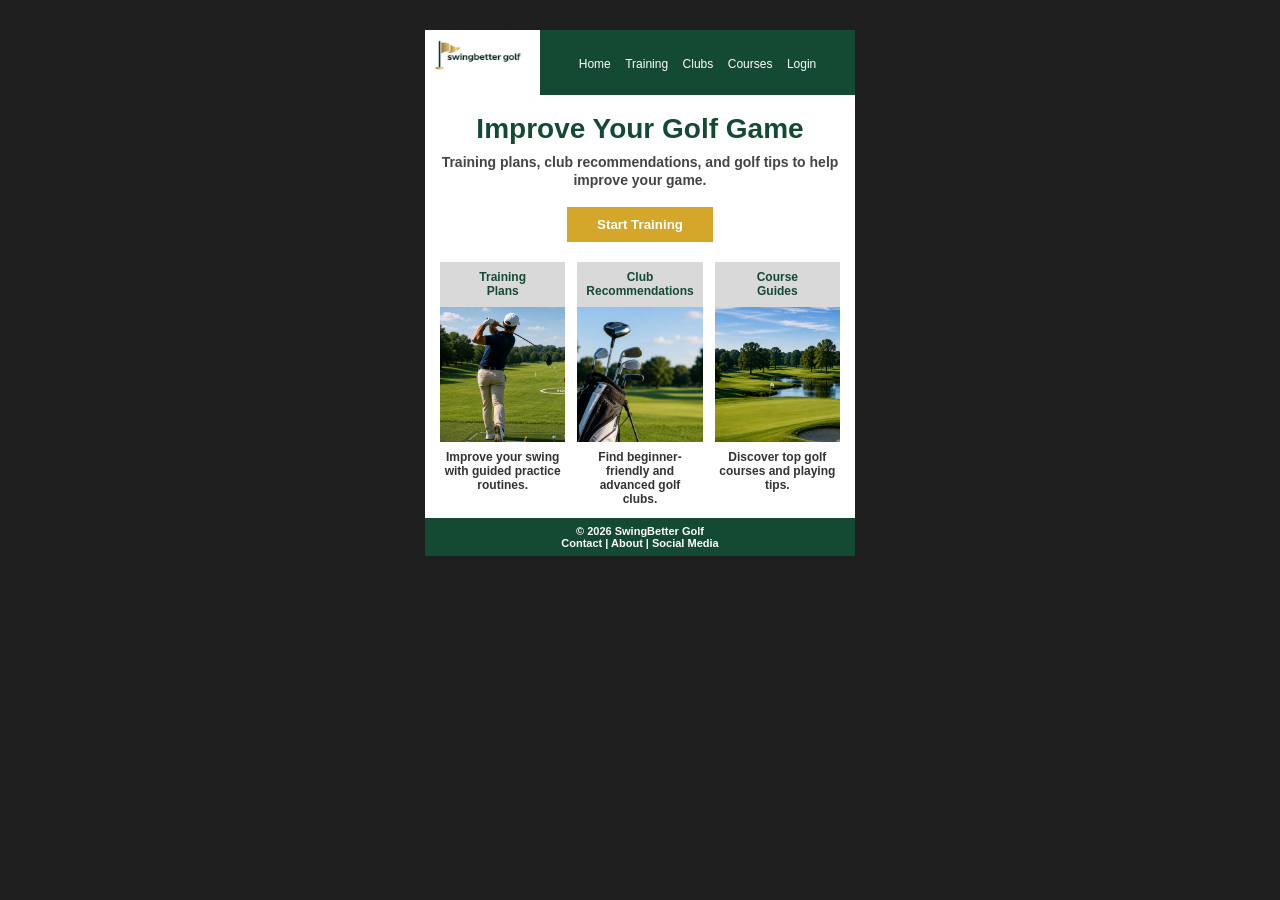
==== index.html @ 3212b431 "Website upload" ====
<!DOCTYPE html>
<html lang="en">
<head>
    <!-- Author: Ronil Patel -->
    <meta charset="UTF-8">
    <meta name="viewport" content="width=device-width, initial-scale=1.0">
    <title>SwingBetter Golf - Home</title>
    <link rel="stylesheet" href="style.css">
</head>

<body>
    <div class="page">
        <header>
            <div class="logo">
                <img src="images/logo.png" alt="SwingBetter Golf logo">
            </div>

            <nav>
                <a href="index.html">Home</a>
                <a href="training.html">Training</a>
                <a href="clubs.html">Clubs</a>
                <a href="courses.html">Courses</a>
                <a href="login.html">Login</a>
            </nav>
        </header>

        <main>
            <h1>Improve Your Golf Game</h1>
            <h3>Training plans, club recommendations, and golf tips to help improve your game.</h3>

            <a href="training.html">
                <button>Start Training</button>
            </a>

            <section class="home-grid">
                <div class="card">
                    <div class="card-title">Training<br>Plans</div>
                    <img src="images/DrivingAccuracy.png" alt="Golfer practicing a swing">
                    <p>Improve your swing with guided practice routines.</p>
                </div>

                <div class="card">
                    <div class="card-title">Club<br>Recommendations</div>
                    <img src="images/clubrecommendations.png" alt="Golf clubs in a bag">
                    <p>Find beginner-friendly and advanced golf clubs.</p>
                </div>

                <div class="card">
                    <div class="card-title">Course<br>Guides</div>
                    <img src="images/courseguide.png" alt="Golf course">
                    <p>Discover top golf courses and playing tips.</p>
                </div>
            </section>
        </main>

        <footer>
            <p>© 2026 SwingBetter Golf</p>
            <p>Contact | About | Social Media</p>
        </footer>
    </div>
</body>
</html>
---- style.css ----
* {
    margin: 0;
    padding: 0;
    box-sizing: border-box;
}

body {
    background-color: #1f1f1f;
    font-family: Arial, Helvetica, sans-serif;
}

.page {
    width: 430px;
    background-color: white;
    margin: 30px auto;
}

header {
    display: flex;
    align-items: center;
    background-color: #144a33;
    height: 65px;
}

.logo {
    width: 115px;
    height: 65px;
    background-color: white;
    display: flex;
    align-items: center;
    justify-content: center;
}

.logo img {
    width: 100px;
    height: 70px;
    margin-top: 6px;
    display: block;
}

nav {
    flex: 1;
    text-align: center;
}

nav a {
    color: white;
    text-decoration: none;
    font-size: 12px;
    margin: 0 5px;
}

main {
    text-align: center;
    padding: 18px 15px 0;
}

h1 {
    font-size: 28px;
    color: #144a33;
    margin-bottom: 8px;
}

h3 {
    color: #444;
    font-size: 14px;
    margin-bottom: 18px;
    line-height: 1.3;
}

button {
    background-color: #d4a62a;
    color: white;
    border: none;
    padding: 10px 30px;
    font-weight: bold;
    cursor: pointer;
    margin-bottom: 20px;
}

.home-grid {
    display: grid;
    grid-template-columns: repeat(3, 1fr);
    gap: 12px;
}

.card {
    display: flex;
    flex-direction: column;
}

.card-title {
    background-color: #d9d9d9;
    color: #144a33;
    font-size: 12px;
    font-weight: bold;
    padding: 8px;
    min-height: 45px;
}

.card img {
    width: 100%;
    height: 135px;
    object-fit: cover;
}

.card p {
    font-size: 12px;
    font-weight: bold;
    color: #333;
    padding: 8px 4px 12px;
}

.course-grid {
    display: grid;
    grid-template-columns: repeat(2, 1fr);
    background-color: #144a33;
    gap: 14px;
    padding: 14px;
}

.course-card {
    background-color: white;
    padding: 10px;
    display: flex;
    flex-direction: column;
    justify-content: space-between;
}

.course-card h3 {
    color: #144a33;
    font-size: 15px;
    min-height: 40px;
    margin-bottom: 10px;
}

.course-card img {
    width: 100%;
    height: 120px;
    object-fit: cover;
}

.course-card p {
    font-size: 12px;
    font-weight: bold;
    color: #333;
    padding-top: 8px;
    min-height: 45px;
}

.reviews {
    background-color: white;
    border-top: 14px solid #144a33;
}

.reviews h2 {
    background-color: #d9d9d9;
    color: #144a33;
    font-size: 16px;
    padding: 7px;
}

.reviews img {
    width: 100%;
    height: 120px;
    object-fit: cover;
}

.reviews p {
    font-size: 13px;
    font-weight: bold;
    color: #333;
    padding: 6px;
}

.login-logo {
    width: 150px;
    margin: 10px auto 20px;
}

.login-card {
    background-color: white;
    padding: 20px;
    margin: 0 auto 25px;
    width: 85%;
    border: 2px solid #144a33;
}

.login-card input {
    width: 100%;
    padding: 10px;
    margin: 8px 0;
    border: 1px solid #999;
}

.login-card button {
    width: 100%;
    margin-top: 10px;
}

footer {
    background-color: #144a33;
    color: white;
    text-align: center;
    font-size: 11px;
    font-weight: bold;
    padding: 7px;
}
/* CLUBS PAGE */
.club-row {
    display: flex;
    margin-bottom: 3px;
}

.club-row img {
    width: 50%;
    height: 80px;
    object-fit: cover;
}

.club-info {
    width: 50%;
    background-color: #d9d9d9;
    display: flex;
    flex-direction: column;
    justify-content: center;
    padding: 10px;
}

.club-info h3 {
    color: #144a33;
    font-size: 14px;
    margin-bottom: 4px;
}

.club-info p {
    font-size: 12px;
    font-weight: bold;
    color: #555;
}
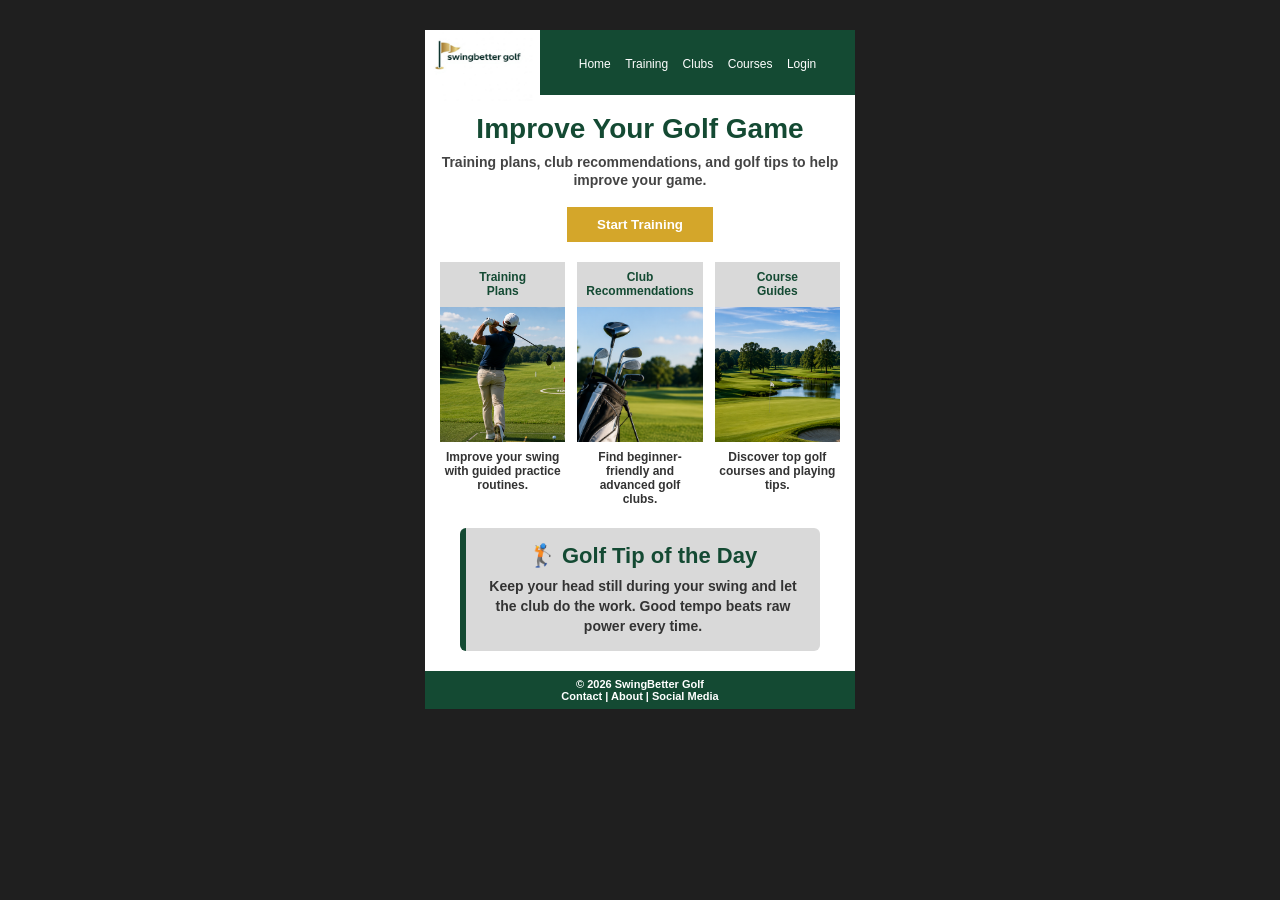
==== commit d649b7a4: "Update SwingBetter Golf website" ====
--- a/index.html
+++ b/index.html
@@ -26,31 +26,75 @@
 
         <main>
             <h1>Improve Your Golf Game</h1>
-            <h3>Training plans, club recommendations, and golf tips to help improve your game.</h3>
+            <h3>
+                Training plans, club recommendations, and golf tips to help improve your game.
+            </h3>
 
             <a href="training.html">
                 <button>Start Training</button>
             </a>
 
             <section class="home-grid">
-                <div class="card">
-                    <div class="card-title">Training<br>Plans</div>
-                    <img src="images/DrivingAccuracy.png" alt="Golfer practicing a swing">
-                    <p>Improve your swing with guided practice routines.</p>
-                </div>
 
-                <div class="card">
-                    <div class="card-title">Club<br>Recommendations</div>
-                    <img src="images/clubrecommendations.png" alt="Golf clubs in a bag">
-                    <p>Find beginner-friendly and advanced golf clubs.</p>
-                </div>
+                <!-- Training -->
+                <a href="training.html" class="card-link">
+                    <div class="card">
+                        <div class="card-title">
+                            Training<br>Plans
+                        </div>
 
-                <div class="card">
-                    <div class="card-title">Course<br>Guides</div>
-                    <img src="images/courseguide.png" alt="Golf course">
-                    <p>Discover top golf courses and playing tips.</p>
-                </div>
-            </section>
+                        <img src="images/DrivingAccuracy.png"
+                             alt="Golfer practicing a swing">
+
+                        <p>
+                            Improve your swing with guided practice routines.
+                        </p>
+                    </div>
+                </a>
+
+                <!-- Clubs -->
+                <a href="clubs.html" class="card-link">
+                    <div class="card">
+                        <div class="card-title">
+                            Club<br>Recommendations
+                        </div>
+
+                        <img src="images/clubrecommendations.png"
+                             alt="Golf clubs in a bag">
+
+                        <p>
+                            Find beginner-friendly and advanced golf clubs.
+                        </p>
+                    </div>
+                </a>
+
+                <!-- Courses -->
+                <a href="courses.html" class="card-link">
+                    <div class="card">
+                        <div class="card-title">
+                            Course<br>Guides
+                        </div>
+
+                        <img src="images/courseguide.png"
+                             alt="Golf course">
+
+                        <p>
+                            Discover top golf courses and playing tips.
+                        </p>
+                    </div>
+                </a>
+
+            </section></section>
+
+<section class="tip-section">
+    <h2>🏌️ Golf Tip of the Day</h2>
+    <p>
+        Keep your head still during your swing and let the club do the work.
+        Good tempo beats raw power every time.
+    </p>
+</section>
+
+
         </main>
 
         <footer>
--- a/style.css
+++ b/style.css
@@ -207,34 +207,441 @@
     padding: 7px;
 }
 /* CLUBS PAGE */
+
 .club-row {
     display: flex;
-    margin-bottom: 3px;
+    align-items: stretch;
+    margin-bottom: 8px;
 }
 
 .club-row img {
-    width: 50%;
-    height: 80px;
+    width: 45%;
+    height: 180px;
     object-fit: cover;
 }
 
 .club-info {
-    width: 50%;
+    width: 55%;
     background-color: #d9d9d9;
     display: flex;
     flex-direction: column;
     justify-content: center;
+    padding: 12px;
+}
+
+.club-info h3 {
+    color: #144a33;
+    font-size: 14px;
+    margin-bottom: 5px;
+}
+
+.club-info p {
+    font-size: 12px;
+    font-weight: bold;
+    color: #555;
+}
+
+.club-button {
+    display: block;
+    width: 100%;
+    text-align: center;
+    background-color: #144a33;
+    color: white;
+    text-decoration: none;
+    font-size: 12px;
+    font-weight: bold;
+    padding: 8px 10px;
+    margin-top: 8px;
+    border-radius: 5px;
+}
+
+.club-button:hover {
+    background-color: #198754;
+}
+
+.club-details {
+    margin-top: 8px;
+    font-size: 11px;
+    text-align: left;
+}
+
+.club-details summary {
+    color: #144a33;
+    font-weight: bold;
+    cursor: pointer;
+}
+
+.club-details p {
+    font-size: 11px;
+    margin-top: 5px;
+    font-weight: normal;
+}
+/* RESPONSIVE DESIGN */
+@media (max-width: 600px) {
+    body {
+        background-color: white;
+    }
+
+    .page {
+        width: 100%;
+        margin: 0;
+    }
+
+    header {
+        flex-direction: column;
+        height: auto;
+    }
+
+    .logo {
+        width: 100%;
+        height: auto;
+        padding: 10px;
+    }
+
+    .logo img {
+        width: 120px;
+        height: auto;
+        margin-top: 0;
+    }
+
+    nav {
+        width: 100%;
+        padding: 10px 0;
+    }
+
+    nav a {
+        display: inline-block;
+        font-size: 14px;
+        padding: 8px;
+        margin: 2px;
+    }
+
+    main {
+        padding: 18px 12px 0;
+    }
+
+    h1 {
+        font-size: 24px;
+    }
+
+    h3 {
+        font-size: 14px;
+    }
+
+    .home-grid,
+    .course-grid {
+        grid-template-columns: 1fr;
+        gap: 15px;
+    }
+
+    .card img,
+    .course-card img,
+    .reviews img {
+        width: 100%;
+        height: auto;
+    }
+
+    .club-row {
+        flex-direction: column;
+    }
+
+    .club-row img,
+    .club-info {
+        width: 100%;
+    }
+
+    button {
+        width: 80%;
+        font-size: 15px;
+        padding: 12px;
+    }
+
+    footer {
+        font-size: 12px;
+        padding: 10px;
+    }
+}
+.intro-text {
+    text-align: center;
+    margin-bottom: 25px;
+    font-size: 18px;
+}
+
+
+.button {
+    display: block;
+    width: 100%;
+    margin-top: auto;
+    margin-bottom: 14px;
+    padding: 10px 8px;
+    background-color: #0f5132;
+    color: white;
+    border: none;
+    border-radius: 6px;
+    cursor: pointer;
+    font-weight: bold;
+    font-size: 13px;
+}
+.button:hover {
+    background-color: #198754;
+}
+.tips-dropdown {
+    width: 100%;
     padding: 10px;
-}
-
-.club-info h3 {
-    color: #144a33;
+    margin-bottom: 15px;   /* adds space above the footer */
+    background-color: #f0f7f0;
+    border-left: 5px solid #2e7d32;
+    border-radius: 6px;
+    text-align: left;
+}
+.tips-dropdown summary {
+    cursor: pointer;
+    font-weight: bold;
+    color: #2e7d32;
     font-size: 14px;
-    margin-bottom: 4px;
-}
-
-.club-info p {
-    font-size: 12px;
-    font-weight: bold;
-    color: #555;
+    list-style-position: inside;
+}
+
+.tips-dropdown p {
+    font-size: 12px;
+    font-weight: normal;
+    padding: 8px 0 0;
+}
+
+.modal {
+    display: none;
+    position: fixed;
+    z-index: 999;
+    padding-top: 80px;
+    left: 0;
+    top: 0;
+    width: 100%;
+    height: 100%;
+    background-color: rgba(0,0,0,0.8);
+}
+
+.modal-content {
+    background-color: white;
+    margin: auto;
+    padding: 20px;
+    width: 70%;
+    max-width: 700px;
+    border-radius: 8px;
+}
+
+.close {
+    float: right;
+    font-size: 32px;
+    font-weight: bold;
+    cursor: pointer;
+}
+.card {
+    display: flex;
+    flex-direction: column;
+    transition: transform .2s, box-shadow .2s;
+}
+.card p {
+    font-size: 12px;
+    font-weight: bold;
+    color: #333;
+    padding: 8px 4px 12px;
+}
+.card-link {
+    text-decoration: none;
+    color: inherit;
+    display: contents;
+}
+.training-card {
+    height: 350px;
+}
+
+.card {
+    transition: transform .2s, box-shadow .2s;
+}
+
+.card:hover {
+    cursor: pointer;
+    transform: translateY(-3px);
+    box-shadow: 0 4px 5px rgba(0,0,0,.2);
+}
+
+/* TRAINING PAGE */
+.training-card {
+    display: flex;
+    flex-direction: column;
+    height: 335px;
+}
+
+.training-card p {
+    min-height: 62px;
+}
+
+.training-card .button {
+    display: block;
+    width: 100%;
+    margin-top: 0;
+    margin-bottom: 12px;
+    padding: 10px 8px;
+    background-color: #0f5132;
+    color: white;
+    border: none;
+    border-radius: 6px;
+    cursor: pointer;
+    font-weight: bold;
+    font-size: 13px;
+}
+
+.training-card .tips-dropdown {
+    width: 100%;
+    padding: 10px;
+    margin-bottom: 15px;
+    background-color: #f0f7f0;
+    border-left: 5px solid #2e7d32;
+    border-radius: 6px;
+    text-align: left;
+}
+
+/* HOME PAGE TIP */
+.tip-section {
+    width: 90%;
+    margin: 10px auto 20px;
+    padding: 15px;
+    background-color: #d9d9d9;
+    border-left: 6px solid #144a33;
+    border-radius: 6px;
+    text-align: center;
+}
+
+.tip-section h2 {
+    color: #144a33;
+    font-size: 22px;
+    font-weight: bold;
+    margin-bottom: 8px;
+}
+
+.tip-section p {
+    color: #333;
+    font-size: 14px;
+    font-weight: bold;
+    line-height: 1.4;
+}
+.course-button {
+    display: block;
+    background-color: #144a33;
+    color: white;
+    text-decoration: none;
+    font-size: 12px;
+    font-weight: bold;
+    padding: 9px;
+    margin-top: 10px;
+    border-radius: 5px;
+}
+
+.course-button:hover {
+    background-color: #198754;
+}
+
+.local-list {
+    background-color: #d9d9d9;
+    margin: 14px 0;
+    padding: 12px;
+    border-left: 6px solid #144a33;
+    text-align: left;
+}
+
+.local-list h2 {
+    color: #144a33;
+    font-size: 18px;
+    text-align: center;
+    margin-bottom: 8px;
+}
+
+.local-list ul {
+    padding-left: 25px;
+}
+
+.local-list li {
+    font-size: 13px;
+    font-weight: bold;
+    margin-bottom: 5px;
+}
+.review-dropdown {
+    background-color: #d9d9d9;
+    padding: 12px;
+    border-left: 6px solid #144a33;
+    text-align: left;
+}
+
+.review-dropdown summary {
+    color: #144a33;
+    font-weight: bold;
+    font-size: 16px;
+    cursor: pointer;
+    text-align: center;
+}
+
+.review-card {
+    background-color: white;
+    margin-top: 10px;
+    padding: 10px;
+    border-radius: 5px;
+}
+
+.review-card h3 {
+    color: #144a33;
+    margin-bottom: 5px;
+}
+
+.add-review-box {
+    background-color: #f0f7f0;
+    padding: 12px;
+    margin-top: 12px;
+    border-radius: 6px;
+}
+
+.add-review-box h2 {
+    color: #144a33;
+    font-size: 18px;
+    margin-bottom: 10px;
+}
+
+.add-review-box input,
+.add-review-box select,
+.add-review-box textarea {
+    width: 100%;
+    padding: 8px;
+    margin-bottom: 8px;
+    border: 1px solid #999;
+    font-family: Arial, Helvetica, sans-serif;
+}
+
+.add-review-box textarea {
+    height: 70px;
+    resize: none;
+}
+.signup-text {
+    font-size: 13px;
+    font-weight: bold;
+    margin: 12px 0 8px;
+    color: #333;
+}
+
+.signup-box {
+    background-color: #f0f7f0;
+    padding: 10px;
+    border-left: 5px solid #144a33;
+    text-align: left;
+}
+
+.signup-box summary {
+    color: #144a33;
+    font-weight: bold;
+    cursor: pointer;
+    text-align: center;
+    margin-bottom: 8px;
+}
+
+.signup-box button {
+    width: 100%;
+    margin-top: 8px;
 }
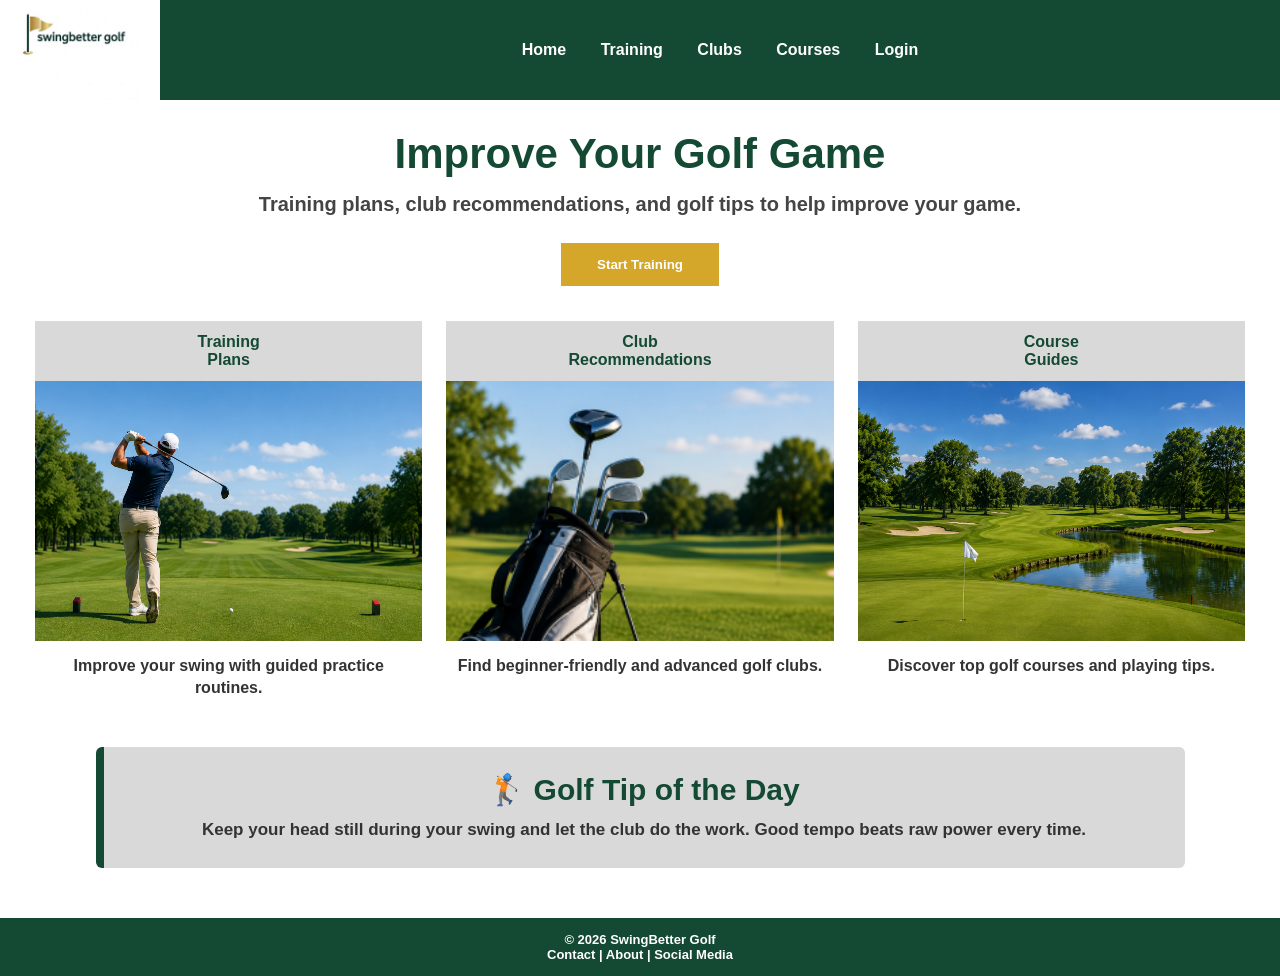
==== commit 4736b012: "Updated golf website" ====
--- a/index.html
+++ b/index.html
@@ -43,8 +43,7 @@
                             Training<br>Plans
                         </div>
 
-                        <img src="images/DrivingAccuracy.png"
-                             alt="Golfer practicing a swing">
+                        <img src="images/trainingclass.png" class="training-home-img" alt="Golfer practicing a swing">
 
                         <p>
                             Improve your swing with guided practice routines.
@@ -75,7 +74,7 @@
                             Course<br>Guides
                         </div>
 
-                        <img src="images/courseguide.png"
+                        <img src="images/guide.png"
                              alt="Golf course">
 
                         <p>
--- a/style.css
+++ b/style.css
@@ -4,27 +4,35 @@
     box-sizing: border-box;
 }
 
+html,
 body {
-    background-color: #1f1f1f;
+    min-height: 100%;
+}
+
+body {
+    background-color: white;
     font-family: Arial, Helvetica, sans-serif;
 }
 
 .page {
-    width: 430px;
-    background-color: white;
-    margin: 30px auto;
-}
+    width: 100%;
+    min-height: 100vh;
+    background-color: white;
+    margin: 0 auto;
+}
+
+/* HEADER */
 
 header {
     display: flex;
     align-items: center;
     background-color: #144a33;
-    height: 65px;
+    min-height: 80px;
 }
 
 .logo {
-    width: 115px;
-    height: 65px;
+    width: 160px;
+    min-height: 80px;
     background-color: white;
     display: flex;
     align-items: center;
@@ -32,9 +40,8 @@
 }
 
 .logo img {
-    width: 100px;
-    height: 70px;
-    margin-top: 6px;
+    width: 120px;
+    height: auto;
     display: block;
 }
 
@@ -46,82 +53,217 @@
 nav a {
     color: white;
     text-decoration: none;
-    font-size: 12px;
-    margin: 0 5px;
-}
+    font-size: 16px;
+    font-weight: bold;
+    margin: 0 15px;
+}
+
+nav a:hover {
+    color: #d4a62a;
+}
+
+/* MAIN */
 
 main {
     text-align: center;
-    padding: 18px 15px 0;
+    padding: 30px 35px;
 }
 
 h1 {
-    font-size: 28px;
-    color: #144a33;
-    margin-bottom: 8px;
+    font-size: 42px;
+    color: #144a33;
+    margin-bottom: 12px;
+}
+
+h2 {
+    color: #144a33;
 }
 
 h3 {
     color: #444;
-    font-size: 14px;
-    margin-bottom: 18px;
-    line-height: 1.3;
-}
-
-button {
+    font-size: 20px;
+    margin-bottom: 25px;
+    line-height: 1.4;
+}
+
+button,
+.button {
     background-color: #d4a62a;
     color: white;
     border: none;
-    padding: 10px 30px;
-    font-weight: bold;
-    cursor: pointer;
-    margin-bottom: 20px;
-}
+    padding: 14px 36px;
+    font-weight: bold;
+    cursor: pointer;
+    margin-bottom: 25px;
+    text-decoration: none;
+    display: inline-block;
+}
+
+button:hover,
+.button:hover {
+    background-color: #b88d20;
+}
+
+/* HOME / CARD GRID */
 
 .home-grid {
     display: grid;
     grid-template-columns: repeat(3, 1fr);
-    gap: 12px;
+    gap: 24px;
+    margin-top: 10px;
 }
 
 .card {
     display: flex;
     flex-direction: column;
+    background-color: white;
+    transition: transform 0.2s, box-shadow 0.2s;
+}
+
+.card:hover {
+    cursor: pointer;
+    transform: translateY(-3px);
+    box-shadow: 0 4px 8px rgba(0, 0, 0, 0.2);
 }
 
 .card-title {
     background-color: #d9d9d9;
     color: #144a33;
-    font-size: 12px;
-    font-weight: bold;
-    padding: 8px;
-    min-height: 45px;
+    font-size: 16px;
+    font-weight: bold;
+    padding: 12px;
+    min-height: 55px;
+    display: flex;
+    align-items: center;
+    justify-content: center;
 }
 
 .card img {
     width: 100%;
-    height: 135px;
+    height: 260px;
     object-fit: cover;
 }
 
 .card p {
-    font-size: 12px;
+    font-size: 16px;
     font-weight: bold;
     color: #333;
-    padding: 8px 4px 12px;
-}
+    padding: 14px 8px 18px;
+    line-height: 1.4;
+}
+
+.card-link {
+    text-decoration: none;
+    color: inherit;
+    display: contents;
+}
+
+/* HOME TIP SECTION */
+
+.tip-section {
+    width: 90%;
+    margin: 30px auto 20px;
+    padding: 25px;
+    background-color: #d9d9d9;
+    border-left: 8px solid #144a33;
+    border-radius: 6px;
+    text-align: center;
+}
+
+.tip-section h2 {
+    color: #144a33;
+    font-size: 30px;
+    font-weight: bold;
+    margin-bottom: 10px;
+}
+
+.tip-section p {
+    color: #333;
+    font-size: 17px;
+    font-weight: bold;
+    line-height: 1.5;
+}
+
+/* TRAINING PAGE */
+
+.intro-text {
+    text-align: center;
+    margin-bottom: 30px;
+    font-size: 22px;
+}
+
+.training-card {
+    display: flex;
+    flex-direction: column;
+    min-height: 540px;
+}
+
+.training-card img {
+    width: 100%;
+    height: 50%;
+    max-height: 280px;
+}
+
+.training-card p {
+    min-height: 60px;
+}
+
+.training-card .button {
+    display: block;
+    width: 100%;
+    margin-top: auto;
+    margin-bottom: 14px;
+    padding: 14px 10px;
+    background-color: #0f5132;
+    color: white;
+    border: none;
+    border-radius: 6px;
+    cursor: pointer;
+    font-weight: bold;
+    font-size: 16px;
+}
+
+.training-card .button:hover {
+    background-color: #198754;
+}
+
+.tips-dropdown {
+    width: 100%;
+    padding: 14px;
+    margin-bottom: 15px;
+    background-color: #f0f7f0;
+    border-left: 6px solid #2e7d32;
+    border-radius: 6px;
+    text-align: left;
+}
+
+.tips-dropdown summary {
+    cursor: pointer;
+    font-weight: bold;
+    color: #2e7d32;
+    font-size: 16px;
+    list-style-position: inside;
+}
+
+.tips-dropdown p {
+    font-size: 15px;
+    font-weight: normal;
+    padding: 8px 0 0;
+}
+
+/* COURSES PAGE */
 
 .course-grid {
     display: grid;
     grid-template-columns: repeat(2, 1fr);
     background-color: #144a33;
-    gap: 14px;
-    padding: 14px;
+    gap: 24px;
+    padding: 24px;
 }
 
 .course-card {
     background-color: white;
-    padding: 10px;
+    padding: 18px;
     display: flex;
     flex-direction: column;
     justify-content: space-between;
@@ -129,24 +271,67 @@
 
 .course-card h3 {
     color: #144a33;
-    font-size: 15px;
-    min-height: 40px;
-    margin-bottom: 10px;
+    font-size: 22px;
+    min-height: 50px;
+    margin-bottom: 12px;
 }
 
 .course-card img {
     width: 100%;
-    height: 120px;
+    height: 260px;
     object-fit: cover;
 }
 
 .course-card p {
-    font-size: 12px;
+    font-size: 16px;
     font-weight: bold;
     color: #333;
-    padding-top: 8px;
-    min-height: 45px;
-}
+    padding-top: 12px;
+    min-height: 55px;
+}
+
+.course-button {
+    display: block;
+    background-color: #144a33;
+    color: white;
+    text-decoration: none;
+    font-size: 16px;
+    font-weight: bold;
+    padding: 12px;
+    margin-top: 12px;
+    border-radius: 5px;
+}
+
+.course-button:hover {
+    background-color: #198754;
+}
+
+.local-list {
+    background-color: #d9d9d9;
+    margin: 20px 0;
+    padding: 20px;
+    border-left: 8px solid #144a33;
+    text-align: left;
+}
+
+.local-list h2 {
+    color: #144a33;
+    font-size: 26px;
+    text-align: center;
+    margin-bottom: 12px;
+}
+
+.local-list ul {
+    padding-left: 30px;
+}
+
+.local-list li {
+    font-size: 17px;
+    font-weight: bold;
+    margin-bottom: 8px;
+}
+
+/* REVIEWS */
 
 .reviews {
     background-color: white;
@@ -156,67 +341,90 @@
 .reviews h2 {
     background-color: #d9d9d9;
     color: #144a33;
-    font-size: 16px;
-    padding: 7px;
+    font-size: 24px;
+    padding: 12px;
 }
 
 .reviews img {
     width: 100%;
-    height: 120px;
+    height: 240px;
     object-fit: cover;
 }
 
 .reviews p {
-    font-size: 13px;
+    font-size: 16px;
     font-weight: bold;
     color: #333;
-    padding: 6px;
-}
-
-.login-logo {
-    width: 150px;
-    margin: 10px auto 20px;
-}
-
-.login-card {
-    background-color: white;
-    padding: 20px;
-    margin: 0 auto 25px;
-    width: 85%;
-    border: 2px solid #144a33;
-}
-
-.login-card input {
-    width: 100%;
     padding: 10px;
-    margin: 8px 0;
+}
+
+.review-dropdown {
+    background-color: #d9d9d9;
+    padding: 18px;
+    border-left: 8px solid #144a33;
+    text-align: left;
+}
+
+.review-dropdown summary {
+    color: #144a33;
+    font-weight: bold;
+    font-size: 22px;
+    cursor: pointer;
+    text-align: center;
+}
+
+.review-card {
+    background-color: white;
+    margin-top: 12px;
+    padding: 14px;
+    border-radius: 5px;
+}
+
+.review-card h3 {
+    color: #144a33;
+    margin-bottom: 6px;
+}
+
+.add-review-box {
+    background-color: #f0f7f0;
+    padding: 18px;
+    margin-top: 16px;
+    border-radius: 6px;
+}
+
+.add-review-box h2 {
+    color: #144a33;
+    font-size: 24px;
+    margin-bottom: 12px;
+}
+
+.add-review-box input,
+.add-review-box select,
+.add-review-box textarea {
+    width: 100%;
+    padding: 10px;
+    margin-bottom: 10px;
     border: 1px solid #999;
-}
-
-.login-card button {
-    width: 100%;
-    margin-top: 10px;
-}
-
-footer {
-    background-color: #144a33;
-    color: white;
-    text-align: center;
-    font-size: 11px;
-    font-weight: bold;
-    padding: 7px;
-}
+    font-family: Arial, Helvetica, sans-serif;
+    font-size: 15px;
+}
+
+.add-review-box textarea {
+    height: 90px;
+    resize: none;
+}
+
 /* CLUBS PAGE */
 
 .club-row {
     display: flex;
     align-items: stretch;
-    margin-bottom: 8px;
+    margin-bottom: 18px;
 }
 
 .club-row img {
     width: 45%;
-    height: 180px;
+    height: 320px;
     object-fit: cover;
 }
 
@@ -226,19 +434,20 @@
     display: flex;
     flex-direction: column;
     justify-content: center;
-    padding: 12px;
+    padding: 24px;
 }
 
 .club-info h3 {
     color: #144a33;
-    font-size: 14px;
-    margin-bottom: 5px;
+    font-size: 24px;
+    margin-bottom: 10px;
 }
 
 .club-info p {
-    font-size: 12px;
+    font-size: 17px;
     font-weight: bold;
     color: #555;
+    line-height: 1.4;
 }
 
 .club-button {
@@ -248,10 +457,10 @@
     background-color: #144a33;
     color: white;
     text-decoration: none;
-    font-size: 12px;
-    font-weight: bold;
-    padding: 8px 10px;
-    margin-top: 8px;
+    font-size: 16px;
+    font-weight: bold;
+    padding: 12px 10px;
+    margin-top: 12px;
     border-radius: 5px;
 }
 
@@ -260,153 +469,80 @@
 }
 
 .club-details {
+    margin-top: 12px;
+    font-size: 15px;
+    text-align: left;
+}
+
+.club-details summary {
+    color: #144a33;
+    font-weight: bold;
+    cursor: pointer;
+}
+
+.club-details p {
+    font-size: 15px;
     margin-top: 8px;
-    font-size: 11px;
+    font-weight: normal;
+}
+
+/* LOGIN PAGE */
+
+.login-logo {
+    width: 170px;
+    margin: 15px auto 25px;
+}
+
+.login-card {
+    background-color: white;
+    padding: 28px;
+    margin: 0 auto 35px;
+    width: 50%;
+    max-width: 600px;
+    border: 2px solid #144a33;
+}
+
+.login-card input {
+    width: 100%;
+    padding: 12px;
+    margin: 10px 0;
+    border: 1px solid #999;
+    font-size: 16px;
+}
+
+.login-card button {
+    width: 100%;
+    margin-top: 12px;
+}
+
+.signup-text {
+    font-size: 16px;
+    font-weight: bold;
+    margin: 14px 0 10px;
+    color: #333;
+}
+
+.signup-box {
+    background-color: #f0f7f0;
+    padding: 14px;
+    border-left: 6px solid #144a33;
     text-align: left;
 }
 
-.club-details summary {
-    color: #144a33;
-    font-weight: bold;
-    cursor: pointer;
-}
-
-.club-details p {
-    font-size: 11px;
-    margin-top: 5px;
-    font-weight: normal;
-}
-/* RESPONSIVE DESIGN */
-@media (max-width: 600px) {
-    body {
-        background-color: white;
-    }
-
-    .page {
-        width: 100%;
-        margin: 0;
-    }
-
-    header {
-        flex-direction: column;
-        height: auto;
-    }
-
-    .logo {
-        width: 100%;
-        height: auto;
-        padding: 10px;
-    }
-
-    .logo img {
-        width: 120px;
-        height: auto;
-        margin-top: 0;
-    }
-
-    nav {
-        width: 100%;
-        padding: 10px 0;
-    }
-
-    nav a {
-        display: inline-block;
-        font-size: 14px;
-        padding: 8px;
-        margin: 2px;
-    }
-
-    main {
-        padding: 18px 12px 0;
-    }
-
-    h1 {
-        font-size: 24px;
-    }
-
-    h3 {
-        font-size: 14px;
-    }
-
-    .home-grid,
-    .course-grid {
-        grid-template-columns: 1fr;
-        gap: 15px;
-    }
-
-    .card img,
-    .course-card img,
-    .reviews img {
-        width: 100%;
-        height: auto;
-    }
-
-    .club-row {
-        flex-direction: column;
-    }
-
-    .club-row img,
-    .club-info {
-        width: 100%;
-    }
-
-    button {
-        width: 80%;
-        font-size: 15px;
-        padding: 12px;
-    }
-
-    footer {
-        font-size: 12px;
-        padding: 10px;
-    }
-}
-.intro-text {
-    text-align: center;
-    margin-bottom: 25px;
-    font-size: 18px;
-}
-
-
-.button {
-    display: block;
-    width: 100%;
-    margin-top: auto;
-    margin-bottom: 14px;
-    padding: 10px 8px;
-    background-color: #0f5132;
-    color: white;
-    border: none;
-    border-radius: 6px;
-    cursor: pointer;
-    font-weight: bold;
-    font-size: 13px;
-}
-.button:hover {
-    background-color: #198754;
-}
-.tips-dropdown {
-    width: 100%;
-    padding: 10px;
-    margin-bottom: 15px;   /* adds space above the footer */
-    background-color: #f0f7f0;
-    border-left: 5px solid #2e7d32;
-    border-radius: 6px;
-    text-align: left;
-}
-.tips-dropdown summary {
-    cursor: pointer;
-    font-weight: bold;
-    color: #2e7d32;
-    font-size: 14px;
-    list-style-position: inside;
-}
-
-.tips-dropdown p {
-    font-size: 12px;
-    font-weight: normal;
-    padding: 8px 0 0;
-}
+.signup-box summary {
+    color: #144a33;
+    font-weight: bold;
+    cursor: pointer;
+    text-align: center;
+    margin-bottom: 10px;
+}
+
+.signup-box button {
+    width: 100%;
+    margin-top: 10px;
+}
+
+/* MODAL */
 
 .modal {
     display: none;
@@ -417,15 +553,15 @@
     top: 0;
     width: 100%;
     height: 100%;
-    background-color: rgba(0,0,0,0.8);
+    background-color: rgba(0, 0, 0, 0.8);
 }
 
 .modal-content {
     background-color: white;
     margin: auto;
-    padding: 20px;
+    padding: 25px;
     width: 70%;
-    max-width: 700px;
+    max-width: 800px;
     border-radius: 8px;
 }
 
@@ -435,213 +571,129 @@
     font-weight: bold;
     cursor: pointer;
 }
-.card {
-    display: flex;
-    flex-direction: column;
-    transition: transform .2s, box-shadow .2s;
-}
-.card p {
-    font-size: 12px;
-    font-weight: bold;
-    color: #333;
-    padding: 8px 4px 12px;
-}
-.card-link {
-    text-decoration: none;
-    color: inherit;
-    display: contents;
-}
-.training-card {
-    height: 350px;
-}
-
-.card {
-    transition: transform .2s, box-shadow .2s;
-}
-
-.card:hover {
-    cursor: pointer;
-    transform: translateY(-3px);
-    box-shadow: 0 4px 5px rgba(0,0,0,.2);
-}
-
-/* TRAINING PAGE */
-.training-card {
-    display: flex;
-    flex-direction: column;
-    height: 335px;
-}
-
-.training-card p {
-    min-height: 62px;
-}
-
-.training-card .button {
-    display: block;
-    width: 100%;
-    margin-top: 0;
-    margin-bottom: 12px;
-    padding: 10px 8px;
-    background-color: #0f5132;
-    color: white;
-    border: none;
-    border-radius: 6px;
-    cursor: pointer;
-    font-weight: bold;
-    font-size: 13px;
-}
-
-.training-card .tips-dropdown {
-    width: 100%;
-    padding: 10px;
-    margin-bottom: 15px;
-    background-color: #f0f7f0;
-    border-left: 5px solid #2e7d32;
-    border-radius: 6px;
-    text-align: left;
-}
-
-/* HOME PAGE TIP */
-.tip-section {
-    width: 90%;
-    margin: 10px auto 20px;
-    padding: 15px;
-    background-color: #d9d9d9;
-    border-left: 6px solid #144a33;
-    border-radius: 6px;
-    text-align: center;
-}
-
-.tip-section h2 {
-    color: #144a33;
-    font-size: 22px;
-    font-weight: bold;
-    margin-bottom: 8px;
-}
-
-.tip-section p {
-    color: #333;
-    font-size: 14px;
-    font-weight: bold;
-    line-height: 1.4;
-}
-.course-button {
-    display: block;
+
+/* FOOTER */
+
+footer {
     background-color: #144a33;
     color: white;
-    text-decoration: none;
-    font-size: 12px;
-    font-weight: bold;
-    padding: 9px;
-    margin-top: 10px;
-    border-radius: 5px;
-}
-
-.course-button:hover {
-    background-color: #198754;
-}
-
-.local-list {
-    background-color: #d9d9d9;
-    margin: 14px 0;
-    padding: 12px;
-    border-left: 6px solid #144a33;
-    text-align: left;
-}
-
-.local-list h2 {
-    color: #144a33;
-    font-size: 18px;
-    text-align: center;
-    margin-bottom: 8px;
-}
-
-.local-list ul {
-    padding-left: 25px;
-}
-
-.local-list li {
+    text-align: center;
     font-size: 13px;
     font-weight: bold;
-    margin-bottom: 5px;
-}
-.review-dropdown {
-    background-color: #d9d9d9;
-    padding: 12px;
-    border-left: 6px solid #144a33;
-    text-align: left;
-}
-
-.review-dropdown summary {
-    color: #144a33;
-    font-weight: bold;
-    font-size: 16px;
-    cursor: pointer;
-    text-align: center;
-}
-
-.review-card {
-    background-color: white;
-    margin-top: 10px;
-    padding: 10px;
-    border-radius: 5px;
-}
-
-.review-card h3 {
-    color: #144a33;
-    margin-bottom: 5px;
-}
-
-.add-review-box {
-    background-color: #f0f7f0;
-    padding: 12px;
-    margin-top: 12px;
-    border-radius: 6px;
-}
-
-.add-review-box h2 {
-    color: #144a33;
-    font-size: 18px;
-    margin-bottom: 10px;
-}
-
-.add-review-box input,
-.add-review-box select,
-.add-review-box textarea {
-    width: 100%;
-    padding: 8px;
-    margin-bottom: 8px;
-    border: 1px solid #999;
-    font-family: Arial, Helvetica, sans-serif;
-}
-
-.add-review-box textarea {
-    height: 70px;
-    resize: none;
-}
-.signup-text {
-    font-size: 13px;
-    font-weight: bold;
-    margin: 12px 0 8px;
-    color: #333;
-}
-
-.signup-box {
-    background-color: #f0f7f0;
-    padding: 10px;
-    border-left: 5px solid #144a33;
-    text-align: left;
-}
-
-.signup-box summary {
-    color: #144a33;
-    font-weight: bold;
-    cursor: pointer;
-    text-align: center;
-    margin-bottom: 8px;
-}
-
-.signup-box button {
-    width: 100%;
-    margin-top: 8px;
+    padding: 14px;
+    margin-top: 0;
+}
+.training-home-img {
+    object-fit: cover;
+    object-position: 35% center;
+}
+.training-card:first-child img {
+    object-position: 35% center;
+}
+/* RESPONSIVE DESIGN */
+
+@media (max-width: 900px) {
+    .home-grid,
+    .course-grid {
+        grid-template-columns: 1fr;
+        gap: 20px;
+    }
+
+    .login-card {
+        width: 80%;
+    }
+
+    .club-row {
+        flex-direction: column;
+    }
+
+    .club-row img,
+    .club-info {
+        width: 100%;
+    }
+}
+
+@media (max-width: 600px) {
+    body {
+        background-color: white;
+    }
+
+    .page {
+        width: 100%;
+        margin: 0;
+    }
+
+    header {
+        flex-direction: column;
+        height: auto;
+    }
+
+    .logo {
+        width: 100%;
+        height: auto;
+        padding: 10px;
+    }
+
+    .logo img {
+        width: 120px;
+        height: auto;
+        margin-top: 0;
+    }
+
+    nav {
+        width: 100%;
+        padding: 10px 0;
+    }
+
+    nav a {
+        display: inline-block;
+        font-size: 14px;
+        padding: 8px;
+        margin: 2px;
+    }
+
+    main {
+        padding: 18px 12px;
+    }
+
+    h1 {
+        font-size: 28px;
+    }
+
+    h3,
+    .intro-text {
+        font-size: 15px;
+    }
+
+    .card img,
+    .course-card img,
+    .reviews img,
+    .training-card img {
+        width: 100%;
+        height: auto;
+    }
+
+    .training-card {
+        min-height: auto;
+    }
+
+    .club-row img {
+        height: auto;
+    }
+
+    button,
+    .button {
+        width: 80%;
+        font-size: 15px;
+        padding: 12px;
+    }
+
+    .login-card {
+        width: 95%;
+    }
+
+    footer {
+        font-size: 12px;
+        padding: 10px;
+    }
 }
